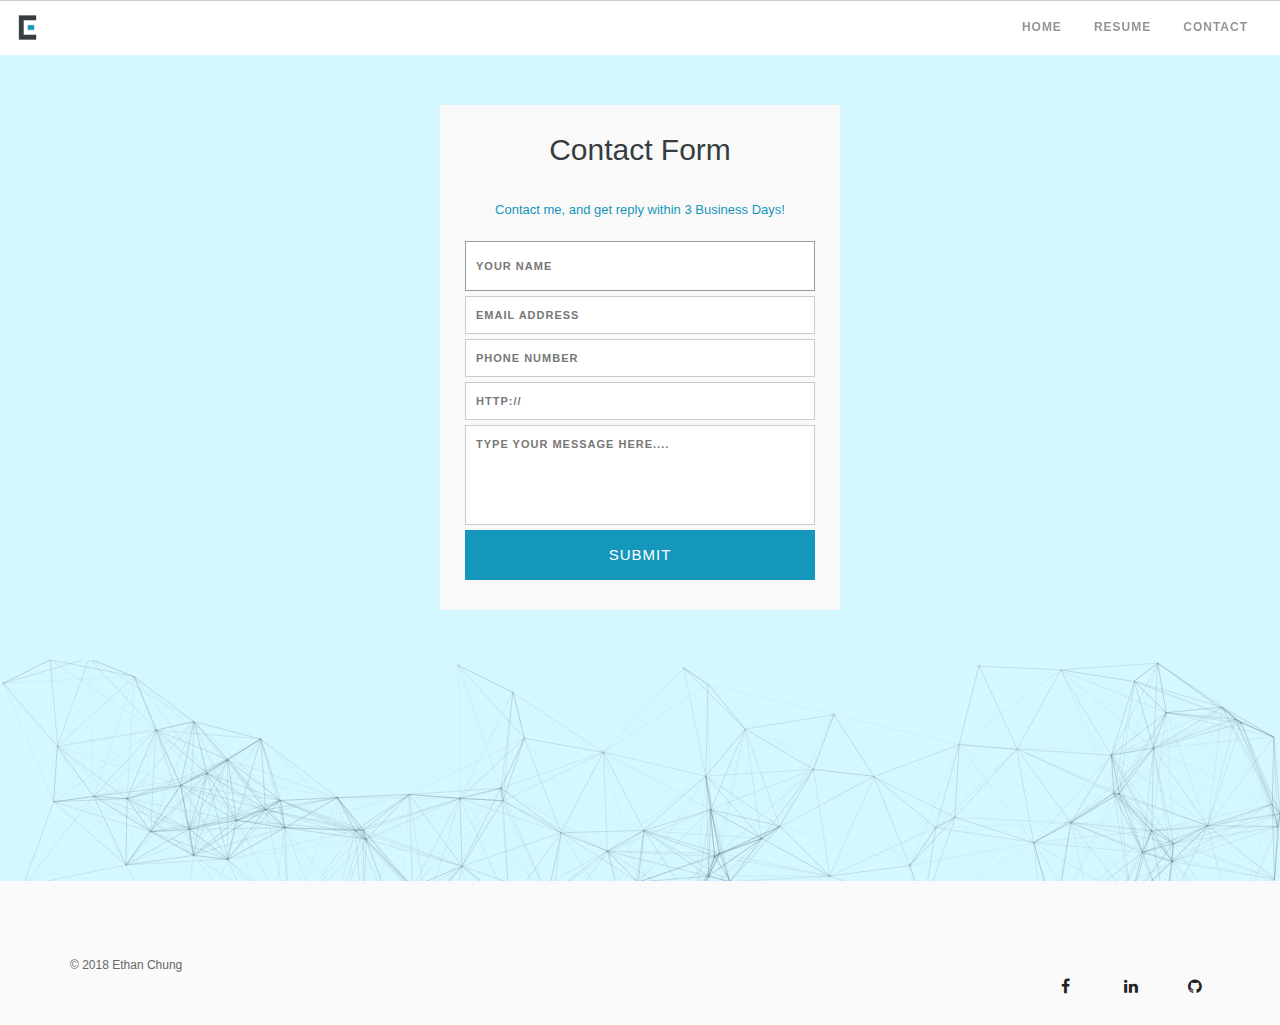
==== contact.html @ bf5b26e2 "Website Upload" ====
<!DOCTYPE html>
<html lang="en">
<head>
  <meta charset="utf-8">
  <title>Ethan Chung - Contact</title>
  <link rel="icon" href="../Waterloo/ec monogram/New folder/ecmono-01.png" type="image/x-icon">
  <meta name="description" content="Ethan Chung">
  <meta name="viewport" content="width=device-width, initial-scale=1.0, minimum-scale=1.0, maximum-scale=1.0, user-scalable=no">
  <link rel="stylesheet" media="screen" href="css/styles.css">
  <link rel="stylesheet" type="text/css" href="css/normalize.css" />
  <link rel="stylesheet" type="text/css" href="css/demo.css" />
  <link rel="stylesheet" type="text/css" href="css/component.css" />
  <link rel="stylesheet" type="text/css" href="css/bootstrap.css" />
  <link rel="stylesheet" type ="text/css" href ="css/theme-nearblack.css"/>
  <link rel="stylesheet" href="https://cdnjs.cloudflare.com/ajax/libs/font-awesome/4.7.0/css/font-awesome.min.css">
</head>
<body>
	<div class="nav-container" style="min-height: 55px;">
			<a id ="top"></a>
			<nav class="">
				<div class ="nav-bar nav-open">				
				<div class="module widget-handle mobile-toggle right visible-sm visible-xs active toggle-widget-handle" style=" margin-top: 10px; border-left: white; border: none; border-left: none;">
                        <svg version="1.1" xmlns="http://www.w3.org/2000/svg" xmlns:xlink="http://www.w3.org/1999/xlink" width="17" height="17" viewBox="0 0 17 17" style="border:none;">
								<g>
								</g>
							<path d="M16 3v2h-15v-2h15zM1 10h15v-2h-15v2zM1 15h15v-2h-15v2z" fill="#000000"></path>
						</svg>
                    </div>
			<a class="navbar-brand" href="index.html"><img src="images/ecmono-01.png" style="max-width: 25px;"></a>
			<div class="module-group right">
				<div class="module left">
					<ul class="menu">
						<li class="active">
							<a href="index.html" class ="bold;" style=" font-size: 12px;">
								Home
							</a>
						</li>

						<li class="bold">
							<a href="resume.html" class="bold" style="font-size: 12px;">
								Resume
							</a>
						</li>
						<li class="bold">
							<a href="contact.html" class="bold" style="font-size: 12px;">
								Contact
							</a>
						</li>
					</ul>
				</div>
			</div>
			</div><!--end nav bar-->
			</nav>
		</div><!--end nav container-->
	
		<div class="main-container" >
		<section class="cover fullscreen image-bg" id="particles-js" style="height:826px;" >
			<div class="container-form" >  
  				<form id="contact" action="mailto:ethan.chung@uwaterloo.ca" method="post">
   					 <h3 style="color: #373d3f">Contact Form</h3>
   					 <h4 style="color: #1596bb">Contact me, and get reply within 3 Business Days!</h4>
   					 <fieldset>
     					 <input placeholder="Your name" type="text" tabindex="1" required autofocus>
   					 </fieldset>
   					 <fieldset>
    				    <input placeholder="Email Address" type="email" tabindex="2" required>
    				 </fieldset>
   					 <fieldset>
      					<input placeholder="Phone Number" type="tel" tabindex="3" required>
    				 </fieldset>
   					 <fieldset>
     				    <input placeholder="http://" type="url" tabindex="4" required>
   					 </fieldset>
   					 <fieldset>
     				    <textarea placeholder="Type your Message Here...." tabindex="5" required></textarea>
   				     </fieldset>
   					 <fieldset>
                        <button name="submit" type="submit" id="contact-submit" data-submit="...Sending">Submit</button>
    				 </fieldset>
  					</form>
			</div>
		</section>
	<footer class="footer bg-light" style="background-color:#fafafa; max-height:60px;">
		<div class="container">
			<div class="row">
				<div class="col-xs-6 col-sm-6 col-md-6 col-lg-6 center">
					<span class="sub">
						© 2018 Ethan Chung
					</span>
				</div>
					<div class="col-xs-6 col-sm-6 col-md-6 col-lg-6 text-right center">
					<ul class="list-inline social-list mb24">
						<li>
							<a target="_blank" href="https://www.facebook.com/ethanykc">
								<i class="fa fa-facebook" style="font-size:16px"></i>
							</a>
						</li>

						<li>
							<a target="_blank" href="https://www.linkedin.com/in/ethanykchung/">
								<i class="fa fa-linkedin" style="font-size:16px"></i>
							</a>
						</li>

						<li>
							<a target="_blank" href="https://github.com/ethanykc">
								<i class="fa fa-github" style="font-size:16px"></i>
							</a>
						</li>
					</ul>
				</div>
			</div>
		</div>
	</footer>			
</div>				
<!-- scripts -->
<script src="scripts/particles.js"></script>
<script src="scripts/app.js"></script>

<script src="scripts/TweenLite.min.js"></script>	
<script src="scripts/EasePack.min.js"></script>
<script src="scripts/rAF.js"></script>		
<!--><script src="demo-1.js"></script><!-->
<script src="scripts/jquery.min.js"></script>
<script src="scripts/bootstrap.min.js"></script>
<script src="scripts/parallax.js"></script>
<script src="scripts/scripts.js"></script>
<script src="scripts/smooth-scroll.js"></script>
<script type="scripts/text/javascript" src="view.js"></script>



</body>
</html>
---- css/styles.css ----
@charset "utf-8";
/* CSS Document */

html,body,div,span,object,iframe,h1,h2,h3,h4,h5,h6,p,blockquote,pre,abbr,address,cite,code,del,dfn,em,img,ins,kbd,q,samp,small,strong,sub,sup,var,b,i,dl,dt,dd,ol,ul,li,fieldset,form,label,legend,table,caption,tbody,tfoot,thead,tr,th,td,article,aside,canvas,details,figcaption,figure,footer,header,hgroup,menu,nav,section,summary,time,mark,audio,video{margin:0;padding:0;border:0;outline:0;font-size:100%;vertical-align:baseline;background:transparent}
body{line-height:1}
article,aside,details,figcaption,figure,footer,header,hgroup,menu,nav,section{display:block}
nav ul{list-style:none}
blockquote,q{quotes:none}
blockquote:before,blockquote:after,q:before,q:after{content:none}
a{margin:0;padding:0;font-size:100%;vertical-align:baseline;background:transparent;text-decoration:none}
mark{background-color:#ff9;color:#000;font-style:italic;font-weight:bold}
del{text-decoration:line-through}
abbr[title],dfn[title]{border-bottom:1px dotted;cursor:help}
table{border-collapse:collapse;border-spacing:0}
hr{display:block;height:1px;border:0;border-top:1px solid #ccc;margin:1em 0;padding:0}
input,select{vertical-align:middle}
li{list-style:none}


html,body{ 
	width:100%;
	height:100%;
	background:#000000;
}

html{
  -webkit-tap-highlight-color: rgba(0, 0, 0, 0);
}

body{
  font:normal 75% Helvetica, Arial, sans-serif;
}



canvas{
  display:block;
  vertical-align:bottom;
}


/* ---- stats.js ---- */

.count-particles{
  background: #000022;
  position: absolute;
  top: 48px;
  left: 0;
  width: 80px;
  color: #13E8E9;
  font-size: .8em;
  text-align: left;
  text-indent: 4px;
  line-height: 14px;
  padding-bottom: 2px;
  font-family: Helvetica, Arial, sans-serif;
  font-weight: bold;
}

.js-count-particles{
  font-size: 1.1em;
}

#stats,
.count-particles{
  -webkit-user-select: none;
  margin-top: 5px;
  margin-left: 5px;
}

#stats{
  border-radius: 3px 3px 0 0;
  overflow: hidden;
}

.count-particles{
  border-radius: 0 0 3px 3px;
}


/* ---- particles.js container ---- */

#particles-js{
  width: 100%;
  height: 100%;
  background-color: #D5F7FF;
  background-image: url('');
  background-size: cover;
  background-position: 50% 50%;
  background-repeat: no-repeat;
}

.fa {
  padding: 20px;
  font-size: 30px;
  width: 20px;
  text-align: center;
  text-decoration: none;
  margin: 5px 2px;
}

.fa:hover {
    opacity: 0.7;
}


* {
	margin:0;
	padding:0;
	box-sizing:border-box;
	-webkit-box-sizing:border-box;
	-moz-box-sizing:border-box;
	-webkit-font-smoothing:antialiased;
	-moz-font-smoothing:antialiased;
	-o-font-smoothing:antialiased;
	font-smoothing:antialiased;
	text-rendering:optimizeLegibility;
}


.container-form {
	max-width:400px;
	width:100%;
	margin:0 auto;
	position:relative;
}

#contact input[type="text"], #contact input[type="email"], #contact input[type="tel"], #contact input[type="url"], #contact textarea, #contact button[type="submit"] { font:400 12px/16px "Open Sans", Helvetica, Arial, sans-serif; }

#contact {
	background:#F9F9F9;
	padding:25px;
	margin:50px 0;
}

#contact h3 {
	display: block;
	font-size: 30px;
	font-weight: 400;
}

#contact h4 {
	margin:5px 0 15px;
	display:block;
	font-size:13px;
}

fieldset {
	border: medium none !important;
	margin: 0 0 10px;
	min-width: 100%;
	padding: 0;
	width: 100%;
}

#contact input[type="text"], #contact input[type="email"], #contact input[type="tel"], #contact input[type="url"], #contact textarea {
	width:100%;
	border:1px solid #CCC;
	background:#FFF;
	margin:0 0 5px;
	padding:10px;
}

#contact input[type="text"]:hover, #contact input[type="email"]:hover, #contact input[type="tel"]:hover, #contact input[type="url"]:hover, #contact textarea:hover {
	-webkit-transition:border-color 0.3s ease-in-out;
	-moz-transition:border-color 0.3s ease-in-out;
	transition:border-color 0.3s ease-in-out;
	border:1px solid #AAA;
}

#contact textarea {
	height:100px;
	max-width:100%;
  resize:none;
}

#contact button[type="submit"] {
	cursor:pointer;
	width:100%;
	border:none;
	background:#1596bb;
	color:#FFF;
	margin:0 0 5px;
	padding:10px;
	font-size:15px;
}

#contact button[type="submit"]:hover {
	background:#09C;
	-webkit-transition:background 0.3s ease-in-out;
	-moz-transition:background 0.3s ease-in-out;
	transition:background-color 0.3s ease-in-out;
}

#contact button[type="submit"]:active { box-shadow:inset 0 1px 3px rgba(0, 0, 0, 0.5); }

#contact input:focus, #contact textarea:focus {
	outline:0;
	border:1px solid #999;
}
::-webkit-input-placeholder {
 color:#888;
}
:-moz-placeholder {
 color:#888;
}
::-moz-placeholder {
 color:#888;
}
:-ms-input-placeholder {
 color:#888;
}
---- css/demo.css ----
@font-face {
	font-weight: normal;
	font-style: normal;
	font-family: 'codropsicons';
	src:url('../fonts/codropsicons/codropsicons.eot');
	src:url('../fonts/codropsicons/codropsicons.eot?#iefix') format('embedded-opentype'),
		url('../fonts/codropsicons/codropsicons.woff') format('woff'),
		url('../fonts/codropsicons/codropsicons.ttf') format('truetype'),
		url('../fonts/codropsicons/codropsicons.svg#codropsicons') format('svg');
}

*, *:after, *:before { -webkit-box-sizing: border-box; box-sizing: border-box; }
.clearfix:before, .clearfix:after { content: ''; display: table; }
.clearfix:after { clear: both; }

body {
	background: #fff;
	color: #383a3c;
	font-weight: 400;
	font-size: 1em;
	line-height: 1.25;
	font-family: 'Raleway', Calibri, Arial, sans-serif;
}

a, button {
	outline: none;
}

a {
	color: #566473;
	text-decoration: none;
}

a:hover, a:focus {
	color: #34495e;
}

section {
	padding: 1em;
	text-align: center;
}

p.ref {
	text-align: center;
	padding: 2em 1em;
}

/* Header */
.codrops-header {
	margin: 0 auto;
	padding: 2em;
	text-align: center;
	max-width: 900px;
}

.codrops-header h1 {
	margin: 0;
	font-size: 4.5em;
	line-height: 1;
	font-weight: 200;
}

.codrops-header h1 span {
	display: block;
	padding: 1em 0 1.5em;
	font-size: 36%;
	color: #95a5a6;
	line-height: 1.4;
}

/* To Navigation Style */
.codrops-top {
	width: 100%;
	text-transform: uppercase;
	font-weight: 700;
	font-size: 0.69em;
	text-align: center;
	padding: 3em 0;
}

.codrops-top a {
	display: inline-block;
	padding: 1.5em;
	text-decoration: none;
	letter-spacing: 1px;
}

.codrops-icon:before {
	margin: 0 4px;
	text-transform: none;
	font-weight: normal;
	font-style: normal;
	font-variant: normal;
	font-family: 'codropsicons';
	line-height: 1;
	speak: none;
	-webkit-font-smoothing: antialiased;
}

.codrops-icon-drop:before {
	content: "\e001";
}

.codrops-icon-prev:before {
	content: "\e004";
}

/* Demo Buttons Style */
.codrops-demos {
	padding-top: 1em;
	font-size: 0.8em;
}

.codrops-demos a {
	display: inline-block;
	margin: 0.35em 0.1em;
	padding: 0.5em 1.2em;
	outline: none;
	text-decoration: none;
	text-transform: uppercase;
	letter-spacing: 1px;
	font-weight: 700;
	border-radius: 2px;
	font-size: 110%;
	border: 2px solid transparent;
}

.codrops-demos a:hover,
.codrops-demos a.current-demo {
	border-color: #383a3c;
}

.codrops-demos h3 {
	margin: 0;
	padding: 1em 0 0.5em 0;
	font-size: 0.9em;
	float: left;
	min-width: 90px;
	clear: left;
}

.codrops-demos div:not(:first-child) h3 {
	padding-top: 2em;
}

.codrops-demos a:hover,
.codrops-demos a.current-demo {
	color: inherit;
	border-color: initial;
}

/* Related demos */
.related {
	padding: 10em 0;
}

.related p {
	font-size: 1.5em;
}

.related > a {
	display: inline-block;
	text-align: center;
	margin: 20px 10px;
	padding: 25px;
	vertical-align: middle;
}

.related a img {
	max-width: 100%;
	opacity: 0.8;
	border-radius: 10px;
}

.related a:hover img,
.related a:active img {
	opacity: 1;
}

.related a h3 {
	margin: 0;
	min-height: 63px;
	padding: 0.5em 0 0.3em;
	max-width: 300px;
	text-align: center;
	font-weight: 400;
	font-size: 1em;
}

@media screen and (max-width: 40em) {

	.codrops-header h1 {
		font-size: 2.5em;
	}
}
---- css/component.css ----
/* Header */
.large-header {
	position: relative;
	width: 100%;
	background: #333;
	overflow: hidden;
	background-size: cover;
	background-position: center center;
	z-index: 1;
}



.main-title {
	position: absolute;
	margin: 0;
	padding: 0;
	color: #f9f1e9;
	text-align: center;
	top: 50%;
	left: 50%;
	-webkit-transform: translate3d(-50%,-50%,0);
	transform: translate3d(-50%,-50%,0);
}

.demo-1 .main-title {
	text-transform: uppercase;
	font-size: 4.2em;
	letter-spacing: 0.1em;
}

.main-title .thin {
	font-weight: 200;
}

@media only screen and (max-width : 768px) {
	.demo-1 .main-title {
		font-size: 3em;
	}
}
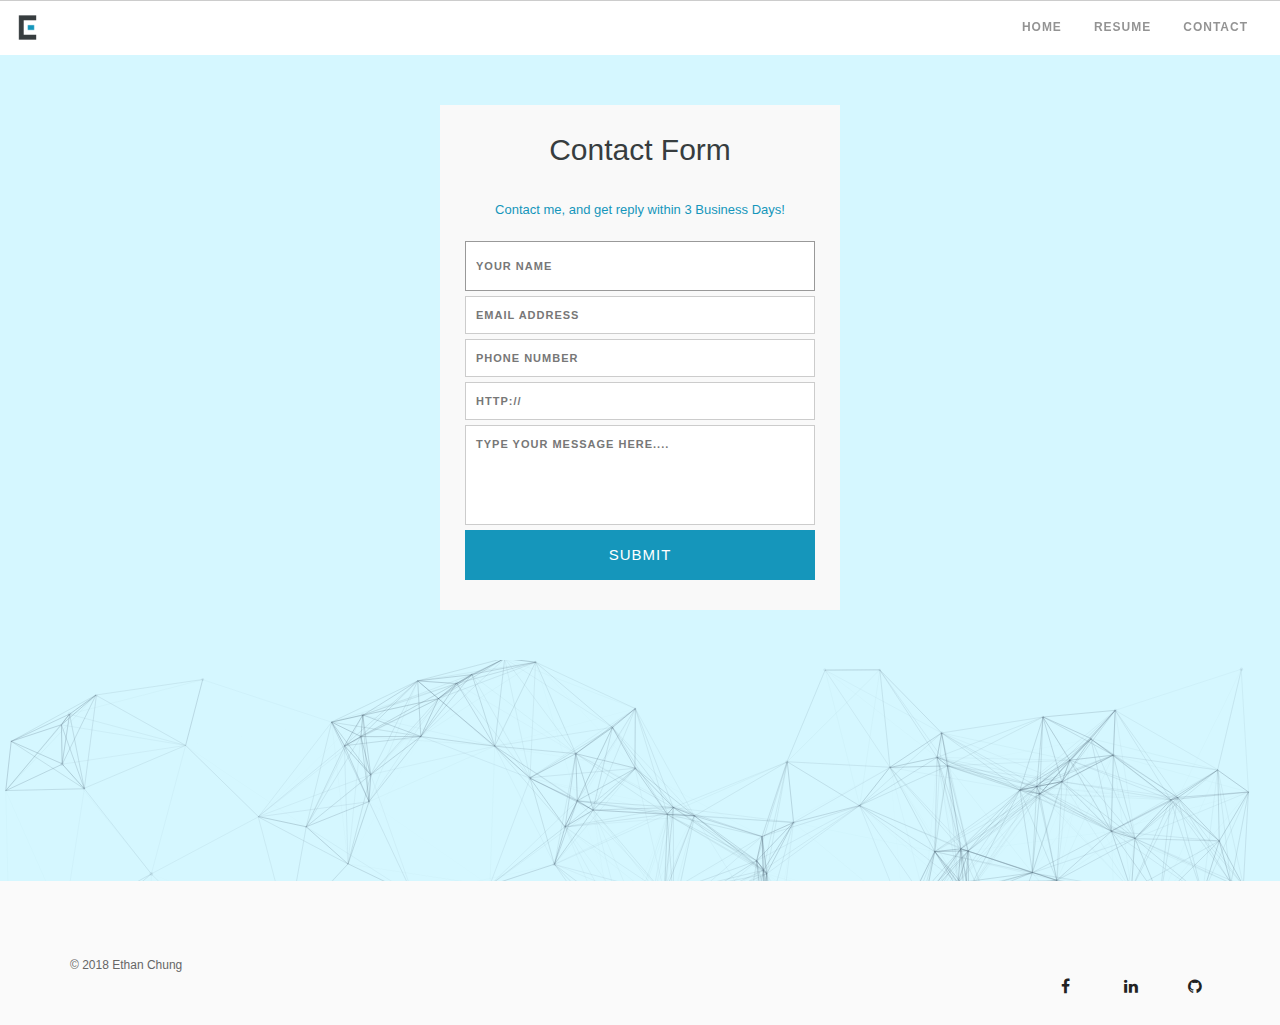
==== commit 63be26fa: "Image fix" ====
--- a/contact.html
+++ b/contact.html
@@ -3,7 +3,7 @@
 <head>
   <meta charset="utf-8">
   <title>Ethan Chung - Contact</title>
-  <link rel="icon" href="../Waterloo/ec monogram/New folder/ecmono-01.png" type="image/x-icon">
+  <link rel="icon" href="images/ecmono-01.png" type="image/x-icon">
   <meta name="description" content="Ethan Chung">
   <meta name="viewport" content="width=device-width, initial-scale=1.0, minimum-scale=1.0, maximum-scale=1.0, user-scalable=no">
   <link rel="stylesheet" media="screen" href="css/styles.css">
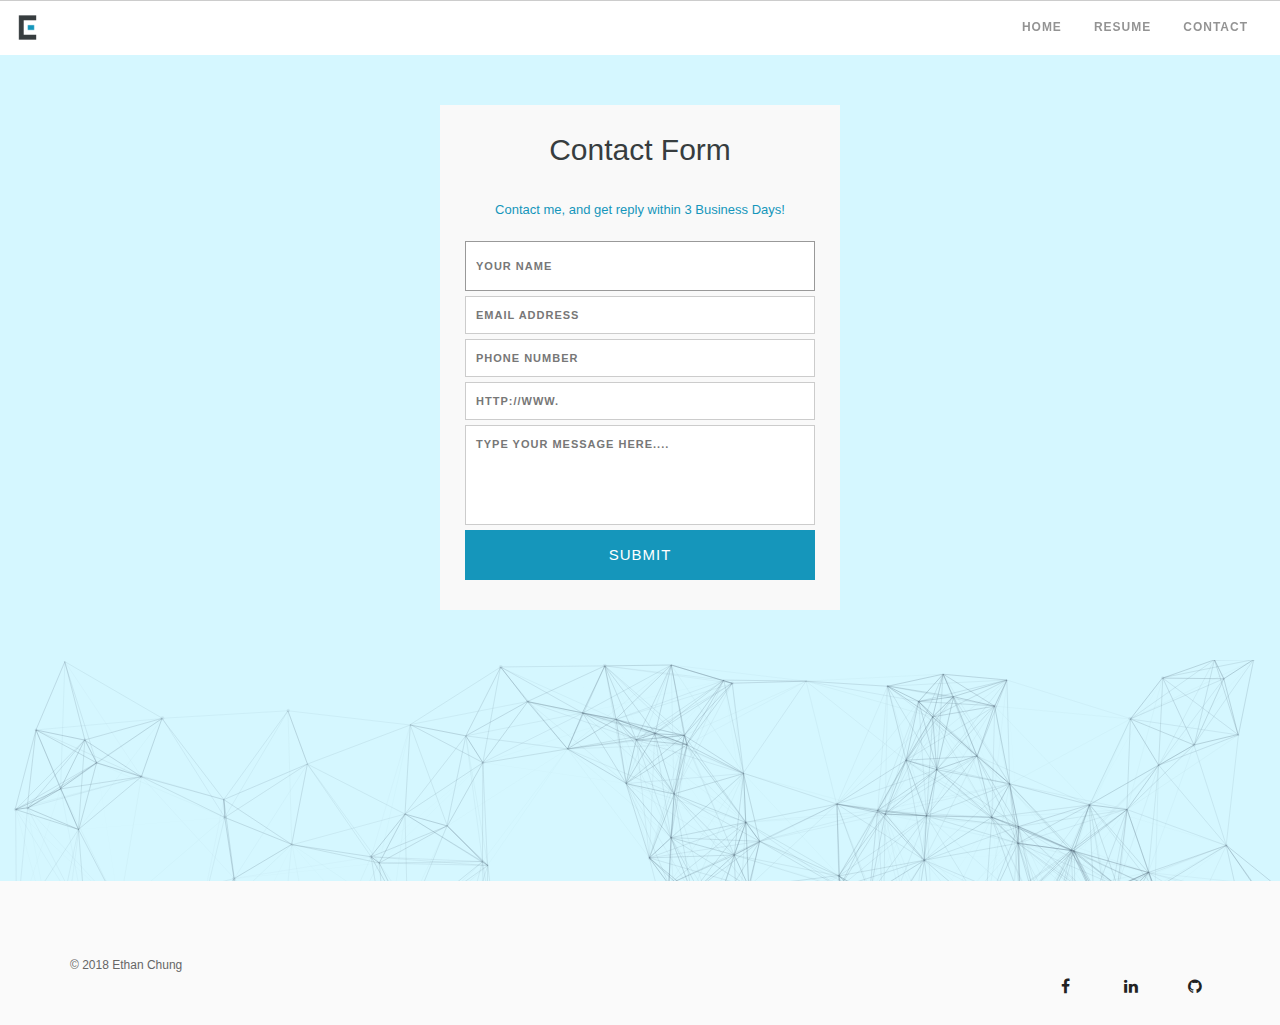
==== commit 6201a877: "contact changes" ====
--- a/contact.html
+++ b/contact.html
@@ -54,30 +54,30 @@
 		</div><!--end nav container-->
 	
 		<div class="main-container" >
-		<section class="cover fullscreen image-bg" id="particles-js" style="height:826px;" >
-			<div class="container-form" >  
-  				<form id="contact" action="mailto:ethan.chung@uwaterloo.ca" method="post">
+		<section class="fullscreen cover image-bg" id="particles-js" style="height:826px;" >
+			<div class="container-form" style="background-color: transparent;" >  
+  				<form id="contact" action="mailto.php" method="post" name="contact_form">
    					 <h3 style="color: #373d3f">Contact Form</h3>
-   					 <h4 style="color: #1596bb">Contact me, and get reply within 3 Business Days!</h4>
-   					 <fieldset>
-     					 <input placeholder="Your name" type="text" tabindex="1" required autofocus>
+   					 	<h4 style="color: #1596bb">Contact me, and get reply within 3 Business Days!</h4>
+   					 	<fieldset>
+     					 <input placeholder="Your name" type="text" tabindex="1" required autofocus name="name">
+   					    </fieldset>
+   						<fieldset>
+    				    <input placeholder="Email Address" type="email" tabindex="2" required name="email">
+    				 </fieldset>
+   						<fieldset>
+      					<input placeholder="Phone Number" type="tel" tabindex="3">
+    				 </fieldset>
+   						<fieldset>
+     				    <input placeholder="http://www." type="url" tabindex="4" name="message">
    					 </fieldset>
-   					 <fieldset>
-    				    <input placeholder="Email Address" type="email" tabindex="2" required>
-    				 </fieldset>
-   					 <fieldset>
-      					<input placeholder="Phone Number" type="tel" tabindex="3" required>
-    				 </fieldset>
-   					 <fieldset>
-     				    <input placeholder="http://" type="url" tabindex="4" required>
-   					 </fieldset>
-   					 <fieldset>
+   						<fieldset>
      				    <textarea placeholder="Type your Message Here...." tabindex="5" required></textarea>
    				     </fieldset>
-   					 <fieldset>
-                        <button name="submit" type="submit" id="contact-submit" data-submit="...Sending">Submit</button>
+   						<fieldset>
+                        <button name="submit" type="submit" value="Submit" id="contact-submit" data-submit="Sending...">Submit</button>
     				 </fieldset>
-  					</form>
+  				</form>
 			</div>
 		</section>
 	<footer class="footer bg-light" style="background-color:#fafafa; max-height:60px;">
@@ -127,6 +127,7 @@
 <script src="scripts/scripts.js"></script>
 <script src="scripts/smooth-scroll.js"></script>
 <script type="scripts/text/javascript" src="view.js"></script>
+<script src="scripts/mailto.js"></script>
 
 
 
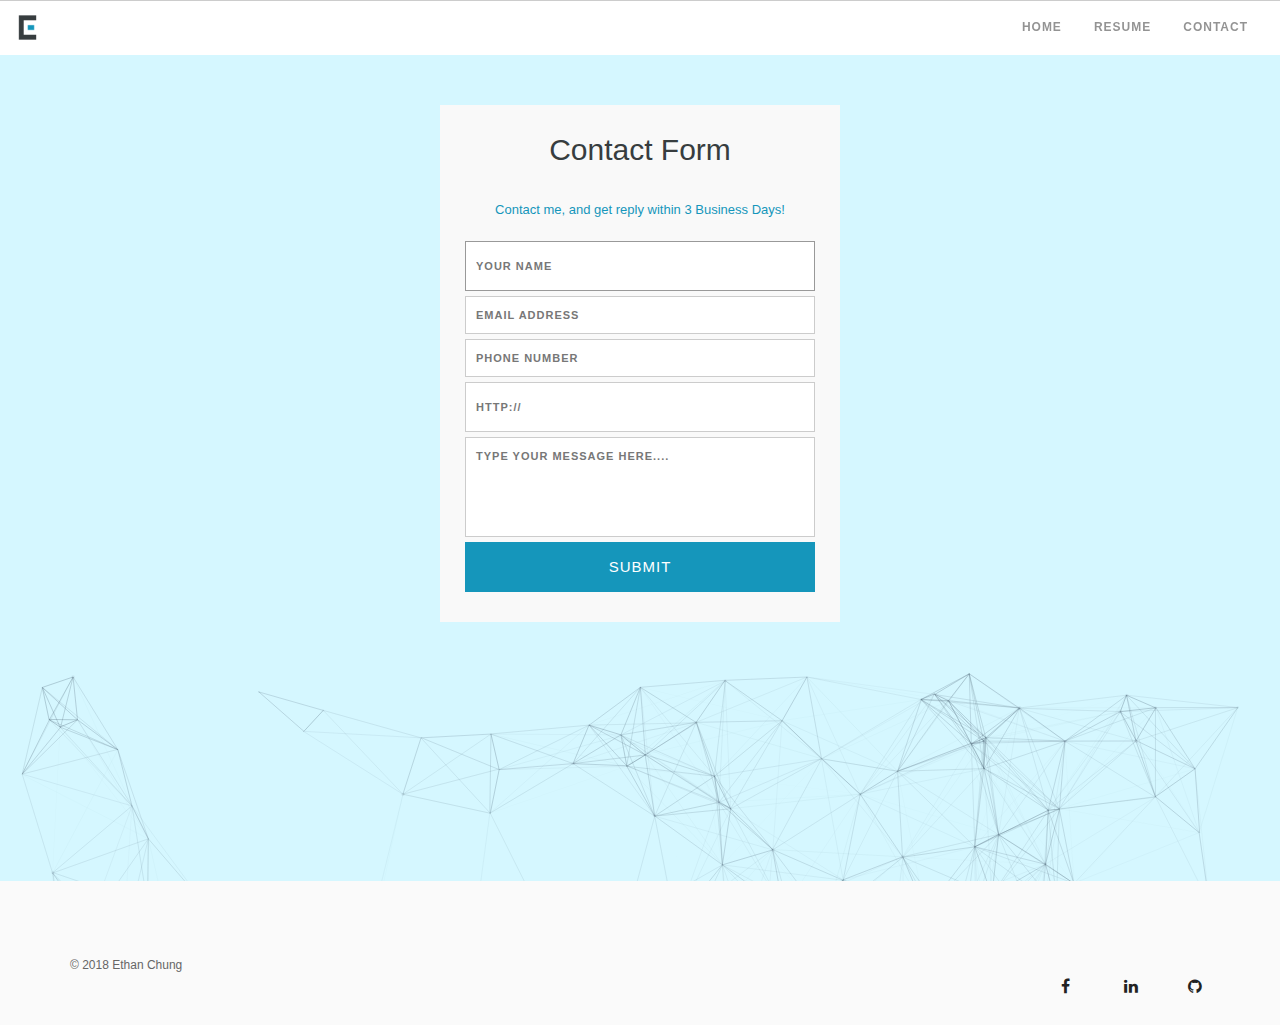
==== commit 7809642e: "php changes" ====
--- a/contact.html
+++ b/contact.html
@@ -1,135 +1,100 @@
 <!DOCTYPE html>
 <html lang="en">
 <head>
-  <meta charset="utf-8">
-  <title>Ethan Chung - Contact</title>
-  <link rel="icon" href="images/ecmono-01.png" type="image/x-icon">
-  <meta name="description" content="Ethan Chung">
-  <meta name="viewport" content="width=device-width, initial-scale=1.0, minimum-scale=1.0, maximum-scale=1.0, user-scalable=no">
-  <link rel="stylesheet" media="screen" href="css/styles.css">
-  <link rel="stylesheet" type="text/css" href="css/normalize.css" />
-  <link rel="stylesheet" type="text/css" href="css/demo.css" />
-  <link rel="stylesheet" type="text/css" href="css/component.css" />
-  <link rel="stylesheet" type="text/css" href="css/bootstrap.css" />
-  <link rel="stylesheet" type ="text/css" href ="css/theme-nearblack.css"/>
-  <link rel="stylesheet" href="https://cdnjs.cloudflare.com/ajax/libs/font-awesome/4.7.0/css/font-awesome.min.css">
+<meta charset="utf-8">
+<title>Ethan Chung - Contact</title>
+<link rel="icon" href="images/ecmono-01.png" type="image/x-icon">
+<meta name="description" content="Ethan Chung">
+<meta name="viewport" content="width=device-width, initial-scale=1.0, minimum-scale=1.0, maximum-scale=1.0, user-scalable=no">
+<link rel="stylesheet" media="screen" href="css/styles.css">
+<link rel="stylesheet" type="text/css" href="css/normalize.css" />
+<link rel="stylesheet" type="text/css" href="css/demo.css" />
+<link rel="stylesheet" type="text/css" href="css/component.css" />
+<link rel="stylesheet" type="text/css" href="css/bootstrap.css" />
+<link rel="stylesheet" type ="text/css" href ="css/theme-nearblack.css"/>
+<link rel="stylesheet" href="https://cdnjs.cloudflare.com/ajax/libs/font-awesome/4.7.0/css/font-awesome.min.css">
 </head>
 <body>
-	<div class="nav-container" style="min-height: 55px;">
-			<a id ="top"></a>
-			<nav class="">
-				<div class ="nav-bar nav-open">				
-				<div class="module widget-handle mobile-toggle right visible-sm visible-xs active toggle-widget-handle" style=" margin-top: 10px; border-left: white; border: none; border-left: none;">
-                        <svg version="1.1" xmlns="http://www.w3.org/2000/svg" xmlns:xlink="http://www.w3.org/1999/xlink" width="17" height="17" viewBox="0 0 17 17" style="border:none;">
-								<g>
-								</g>
-							<path d="M16 3v2h-15v-2h15zM1 10h15v-2h-15v2zM1 15h15v-2h-15v2z" fill="#000000"></path>
-						</svg>
-                    </div>
-			<a class="navbar-brand" href="index.html"><img src="images/ecmono-01.png" style="max-width: 25px;"></a>
-			<div class="module-group right">
-				<div class="module left">
-					<ul class="menu">
-						<li class="active">
-							<a href="index.html" class ="bold;" style=" font-size: 12px;">
-								Home
-							</a>
-						</li>
+<div class="nav-container" style="min-height: 55px;"> <a id ="top"></a>
+  <nav class="">
+    <div class ="nav-bar nav-open">
+      <div class="module widget-handle mobile-toggle right visible-sm visible-xs active toggle-widget-handle" style=" margin-top: 10px; border-left: white; border: none; border-left: none;">
+        <svg version="1.1" xmlns="http://www.w3.org/2000/svg" xmlns:xlink="http://www.w3.org/1999/xlink" width="17" height="17" viewBox="0 0 17 17" style="border:none;">
+          <g> </g>
+          <path d="M16 3v2h-15v-2h15zM1 10h15v-2h-15v2zM1 15h15v-2h-15v2z" fill="#000000"></path>
+        </svg>
+      </div>
+      <a class="navbar-brand" href="index.html"><img src="images/ecmono-01.png" style="max-width: 25px;"></a>
+      <div class="module-group right">
+        <div class="module left">
+          <ul class="menu">
+            <li class="active"> <a href="index.html" class ="bold;" style=" font-size: 12px;"> Home </a> </li>
+            <li class="bold"> <a href="resume.html" class="bold" style="font-size: 12px;"> Resume </a> </li>
+            <li class="bold"> <a href="contact.html" class="bold" style="font-size: 12px;"> Contact </a> </li>
+          </ul>
+        </div>
+      </div>
+    </div>
+    <!--end nav bar--> 
+  </nav>
+</div>
+<!--end nav container-->
 
-						<li class="bold">
-							<a href="resume.html" class="bold" style="font-size: 12px;">
-								Resume
-							</a>
-						</li>
-						<li class="bold">
-							<a href="contact.html" class="bold" style="font-size: 12px;">
-								Contact
-							</a>
-						</li>
-					</ul>
-				</div>
-			</div>
-			</div><!--end nav bar-->
-			</nav>
-		</div><!--end nav container-->
-	
-		<div class="main-container" >
-		<section class="fullscreen cover image-bg" id="particles-js" style="height:826px;" >
-			<div class="container-form" style="background-color: transparent;" >  
-  				<form id="contact" action="mailto.php" method="post" name="contact_form">
-   					 <h3 style="color: #373d3f">Contact Form</h3>
-   					 	<h4 style="color: #1596bb">Contact me, and get reply within 3 Business Days!</h4>
-   					 	<fieldset>
-     					 <input placeholder="Your name" type="text" tabindex="1" required autofocus name="name">
-   					    </fieldset>
-   						<fieldset>
-    				    <input placeholder="Email Address" type="email" tabindex="2" required name="email">
-    				 </fieldset>
-   						<fieldset>
-      					<input placeholder="Phone Number" type="tel" tabindex="3">
-    				 </fieldset>
-   						<fieldset>
-     				    <input placeholder="http://www." type="url" tabindex="4" name="message">
-   					 </fieldset>
-   						<fieldset>
-     				    <textarea placeholder="Type your Message Here...." tabindex="5" required></textarea>
-   				     </fieldset>
-   						<fieldset>
-                        <button name="submit" type="submit" value="Submit" id="contact-submit" data-submit="Sending...">Submit</button>
-    				 </fieldset>
-  				</form>
-			</div>
-		</section>
-	<footer class="footer bg-light" style="background-color:#fafafa; max-height:60px;">
-		<div class="container">
-			<div class="row">
-				<div class="col-xs-6 col-sm-6 col-md-6 col-lg-6 center">
-					<span class="sub">
-						© 2018 Ethan Chung
-					</span>
-				</div>
-					<div class="col-xs-6 col-sm-6 col-md-6 col-lg-6 text-right center">
-					<ul class="list-inline social-list mb24">
-						<li>
-							<a target="_blank" href="https://www.facebook.com/ethanykc">
-								<i class="fa fa-facebook" style="font-size:16px"></i>
-							</a>
-						</li>
-
-						<li>
-							<a target="_blank" href="https://www.linkedin.com/in/ethanykchung/">
-								<i class="fa fa-linkedin" style="font-size:16px"></i>
-							</a>
-						</li>
-
-						<li>
-							<a target="_blank" href="https://github.com/ethanykc">
-								<i class="fa fa-github" style="font-size:16px"></i>
-							</a>
-						</li>
-					</ul>
-				</div>
-			</div>
-		</div>
-	</footer>			
-</div>				
-<!-- scripts -->
-<script src="scripts/particles.js"></script>
-<script src="scripts/app.js"></script>
-
-<script src="scripts/TweenLite.min.js"></script>	
-<script src="scripts/EasePack.min.js"></script>
-<script src="scripts/rAF.js"></script>		
-<!--><script src="demo-1.js"></script><!-->
-<script src="scripts/jquery.min.js"></script>
-<script src="scripts/bootstrap.min.js"></script>
-<script src="scripts/parallax.js"></script>
-<script src="scripts/scripts.js"></script>
-<script src="scripts/smooth-scroll.js"></script>
-<script type="scripts/text/javascript" src="view.js"></script>
+<div class="main-container" >
+  <section class="fullscreen cover image-bg" id="particles-js" style="height:826px;" >
+    <div class="container-form" style="background-color: transparent;" >
+      <form id="contact" action="mailto.php" method="post" name="contact_form">
+        <h3 style="color: #373d3f">Contact Form</h3>
+        <h4 style="color: #1596bb">Contact me, and get reply within 3 Business Days!</h4>
+        <fieldset>
+          <input placeholder="Your name" type="text" tabindex="1" required autofocus name="name">
+        </fieldset>
+        <fieldset>
+          <input placeholder="Email Address" type="email" tabindex="2" required name="email">
+        </fieldset>
+        <fieldset>
+          <input placeholder="Phone Number" type="tel" tabindex="3" name="phone">
+        </fieldset>
+        <fieldset>
+          <input placeholder="http://" type="text" tabindex="4" name="site">
+        </fieldset>
+        <fieldset>
+          <textarea placeholder="Type your Message Here...." tabindex="5" required name="message"></textarea>
+        </fieldset>
+        <fieldset>
+          <button type="submit" value="Submit" id="contact-submit" data-submit="Sending...">Submit</button>
+        </fieldset>
+      </form>
+    </div>
+  </section>
+  <footer class="footer bg-light" style="background-color:#fafafa; max-height:60px;">
+    <div class="container">
+      <div class="row">
+        <div class="col-xs-6 col-sm-6 col-md-6 col-lg-6 center"> <span class="sub"> © 2018 Ethan Chung </span> </div>
+        <div class="col-xs-6 col-sm-6 col-md-6 col-lg-6 text-right center">
+          <ul class="list-inline social-list mb24">
+            <li> <a target="_blank" href="https://www.facebook.com/ethanykc"> <i class="fa fa-facebook" style="font-size:16px"></i> </a> </li>
+            <li> <a target="_blank" href="https://www.linkedin.com/in/ethanykchung/"> <i class="fa fa-linkedin" style="font-size:16px"></i> </a> </li>
+            <li> <a target="_blank" href="https://github.com/ethanykc"> <i class="fa fa-github" style="font-size:16px"></i> </a> </li>
+          </ul>
+        </div>
+      </div>
+    </div>
+  </footer>
+</div>
+<!-- scripts --> 
+<script src="scripts/particles.js"></script> 
+<script src="scripts/app.js"></script> 
+<script src="scripts/TweenLite.min.js"></script> 
+<script src="scripts/EasePack.min.js"></script> 
+<script src="scripts/rAF.js"></script> 
+<!--><script src="demo-1.js"></script><!--> 
+<script src="scripts/jquery.min.js"></script> 
+<script src="scripts/bootstrap.min.js"></script> 
+<script src="scripts/parallax.js"></script> 
+<script src="scripts/scripts.js"></script> 
+<script src="scripts/smooth-scroll.js"></script> 
+<script type="scripts/text/javascript" src="view.js"></script> 
 <script src="scripts/mailto.js"></script>
-
-
-
 </body>
 </html>--- a/css/styles.css
+++ b/css/styles.css
@@ -120,10 +120,11 @@
 
 .container-form {
 	max-width:400px;
-	width:100%;
 	margin:0 auto;
 	position:relative;
-}
+	z-index: 9999;
+}
+
 
 #contact input[type="text"], #contact input[type="email"], #contact input[type="tel"], #contact input[type="url"], #contact textarea, #contact button[type="submit"] { font:400 12px/16px "Open Sans", Helvetica, Arial, sans-serif; }
 
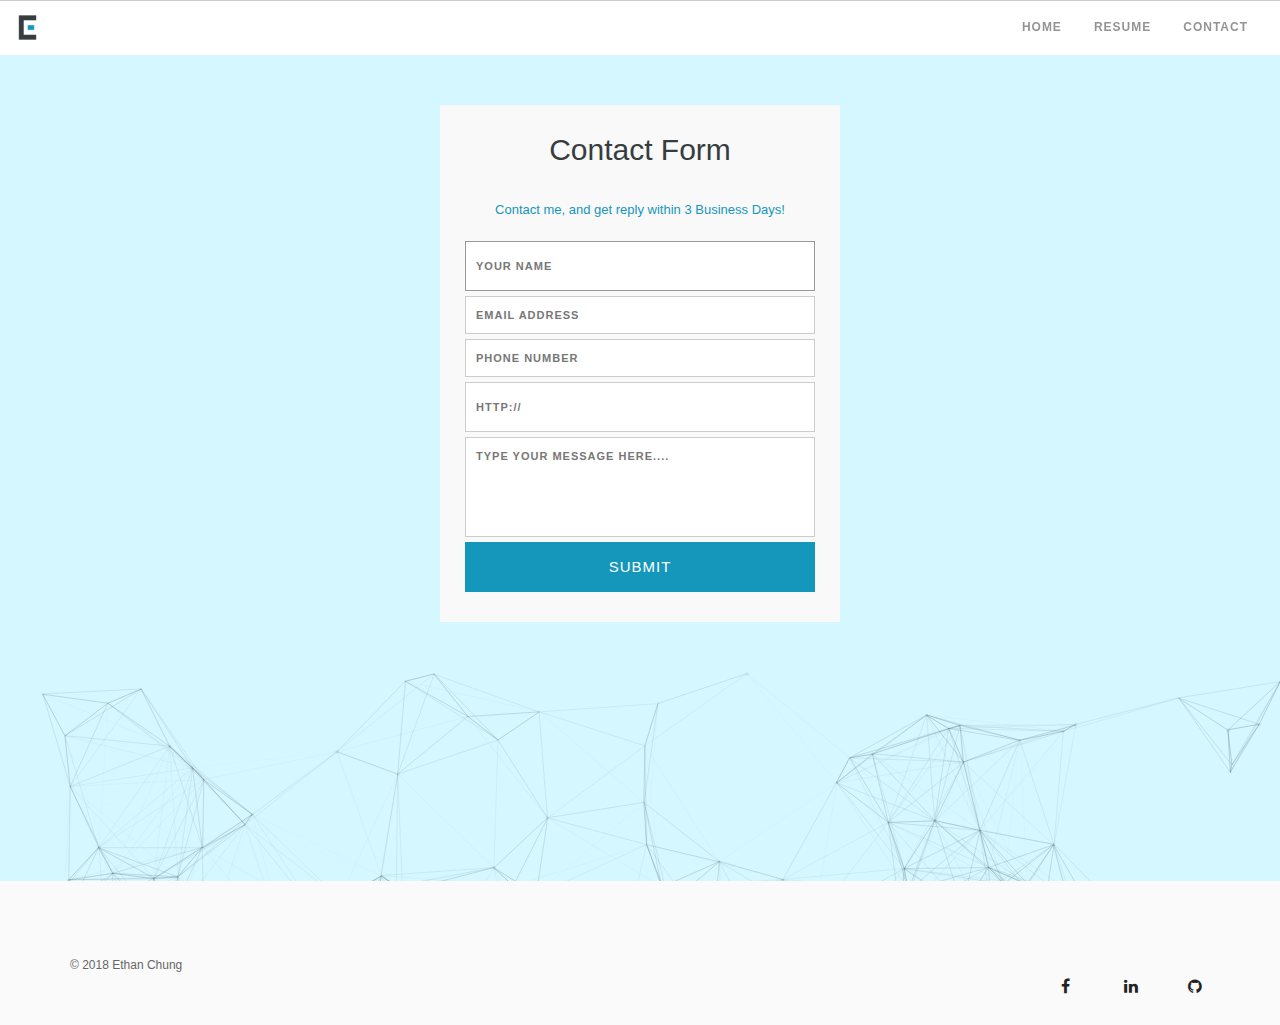
==== commit 24262e2b: "php isset" ====
--- a/contact.html
+++ b/contact.html
@@ -43,7 +43,7 @@
 <div class="main-container" >
   <section class="fullscreen cover image-bg" id="particles-js" style="height:826px;" >
     <div class="container-form" style="background-color: transparent;" >
-      <form id="contact" action="mailto.php" method="post" name="contact_form">
+      <form id="contact" action="mailto.php" method="get" name="contact_form" data-abide>
         <h3 style="color: #373d3f">Contact Form</h3>
         <h4 style="color: #1596bb">Contact me, and get reply within 3 Business Days!</h4>
         <fieldset>
@@ -62,7 +62,7 @@
           <textarea placeholder="Type your Message Here...." tabindex="5" required name="message"></textarea>
         </fieldset>
         <fieldset>
-          <button type="submit" value="Submit" id="contact-submit" data-submit="Sending...">Submit</button>
+          <button name="submit" type="submit" value="Submit" id="contact-submit" data-submit="Sending...">Submit</button>
         </fieldset>
       </form>
     </div>
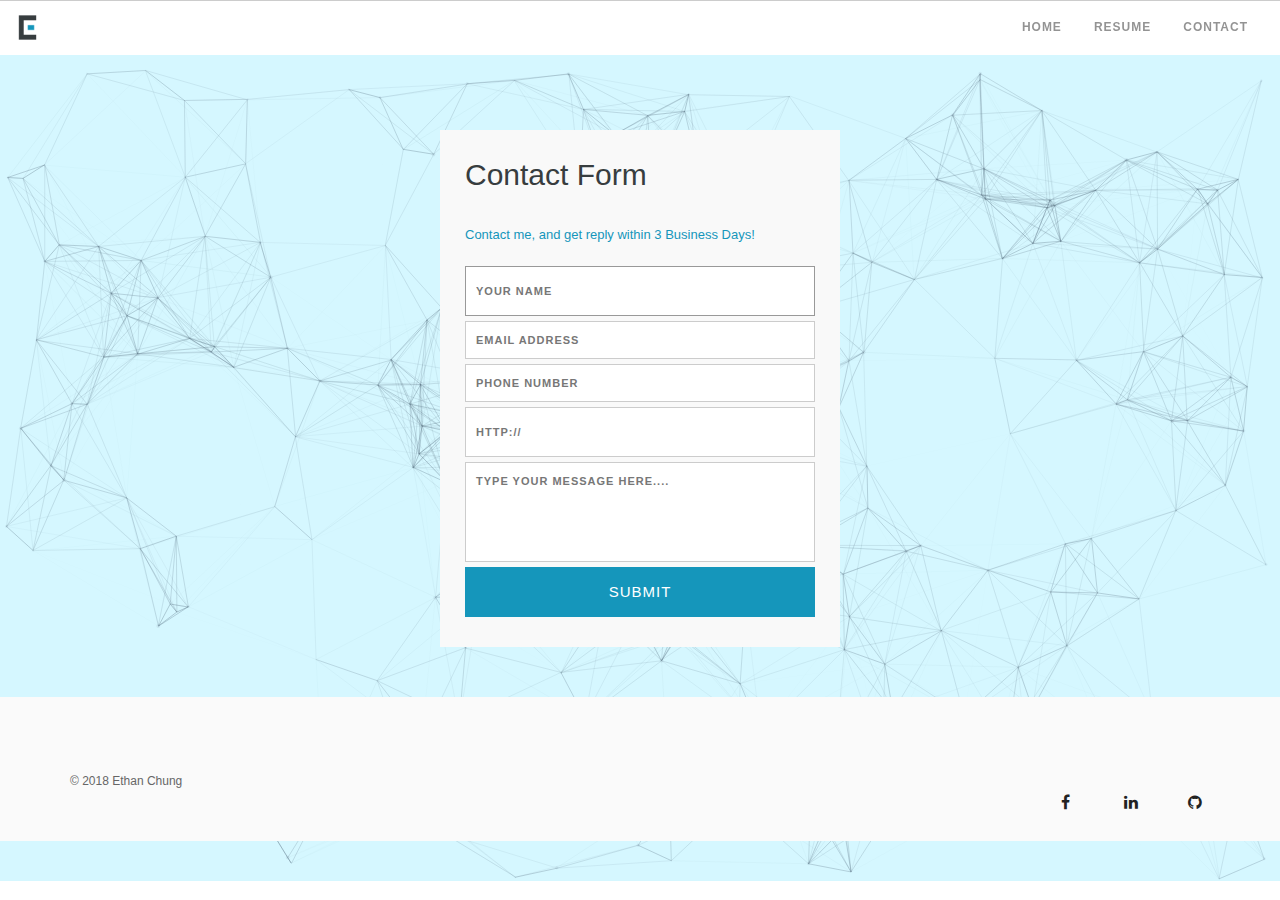
==== commit cb4ab89d: "contact css fix" ====
--- a/contact.html
+++ b/contact.html
@@ -41,9 +41,9 @@
 <!--end nav container-->
 
 <div class="main-container" >
-  <section class="fullscreen cover image-bg" id="particles-js" style="height:826px;" >
+  <section class="fullscreen cover image-bg" id="particles-js" style="height:826px;" ></section>
     <div class="container-form" style="background-color: transparent;" >
-      <form id="contact" action="mailto.php" method="get" name="contact_form" data-abide>
+      <form id="contact" action="mailto.php" method="post" name="contact_form" data-abide>
         <h3 style="color: #373d3f">Contact Form</h3>
         <h4 style="color: #1596bb">Contact me, and get reply within 3 Business Days!</h4>
         <fieldset>
@@ -66,7 +66,7 @@
         </fieldset>
       </form>
     </div>
-  </section>
+  
   <footer class="footer bg-light" style="background-color:#fafafa; max-height:60px;">
     <div class="container">
       <div class="row">
--- a/css/styles.css
+++ b/css/styles.css
@@ -81,6 +81,9 @@
 /* ---- particles.js container ---- */
 
 #particles-js{
+  position: fixed;
+  top: 55px;
+  left: 0px;
   width: 100%;
   height: 100%;
   background-color: #D5F7FF;
@@ -119,6 +122,7 @@
 
 
 .container-form {
+	padding-top: 25px;
 	max-width:400px;
 	margin:0 auto;
 	position:relative;
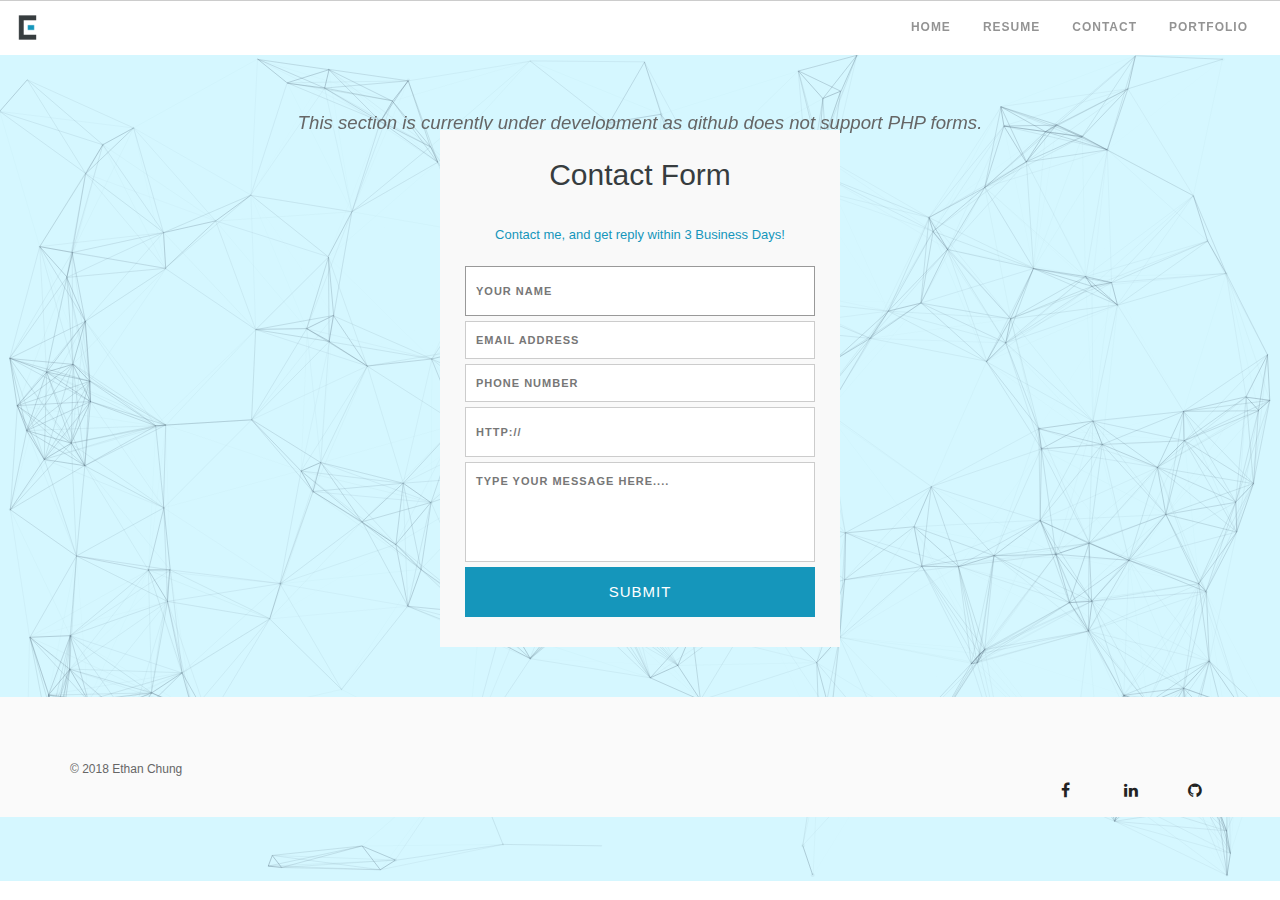
==== commit 4749bd38: "cv chnge, portfolio add, css change 10-31" ====
--- a/contact.html
+++ b/contact.html
@@ -31,6 +31,7 @@
             <li class="active"> <a href="index.html" class ="bold;" style=" font-size: 12px;"> Home </a> </li>
             <li class="bold"> <a href="resume.html" class="bold" style="font-size: 12px;"> Resume </a> </li>
             <li class="bold"> <a href="contact.html" class="bold" style="font-size: 12px;"> Contact </a> </li>
+			<li class="active"> <a href="portfolio.html" class ="bold;" style=" font-size: 12px;"> Portfolio </a> </li>
           </ul>
         </div>
       </div>
@@ -41,27 +42,28 @@
 <!--end nav container-->
 
 <div class="main-container" >
+<div class = " fade-out temp-main">
   <section class="fullscreen cover image-bg" id="particles-js" style="height:826px;" ></section>
     <div class="container-form" style="background-color: transparent;" >
       <form id="contact" action="mailto.php" method="post" name="contact_form" data-abide>
         <h3 style="color: #373d3f">Contact Form</h3>
         <h4 style="color: #1596bb">Contact me, and get reply within 3 Business Days!</h4>
-        <fieldset>
+        	<fieldset>
           <input placeholder="Your name" type="text" tabindex="1" required autofocus name="name">
         </fieldset>
-        <fieldset>
+        	<fieldset>
           <input placeholder="Email Address" type="email" tabindex="2" required name="email">
         </fieldset>
-        <fieldset>
+			<fieldset>
           <input placeholder="Phone Number" type="tel" tabindex="3" name="phone">
         </fieldset>
-        <fieldset>
+       		<fieldset>
           <input placeholder="http://" type="text" tabindex="4" name="site">
         </fieldset>
-        <fieldset>
+        	<fieldset>
           <textarea placeholder="Type your Message Here...." tabindex="5" required name="message"></textarea>
         </fieldset>
-        <fieldset>
+        	<fieldset>
           <button name="submit" type="submit" value="Submit" id="contact-submit" data-submit="Sending...">Submit</button>
         </fieldset>
       </form>
@@ -82,6 +84,7 @@
     </div>
   </footer>
 </div>
+</div>	
 <!-- scripts --> 
 <script src="scripts/particles.js"></script> 
 <script src="scripts/app.js"></script> 
@@ -96,5 +99,8 @@
 <script src="scripts/smooth-scroll.js"></script> 
 <script type="scripts/text/javascript" src="view.js"></script> 
 <script src="scripts/mailto.js"></script>
+		<div class="content-temp">
+		<em style = 'font-size: 14pt;'>This section is currently under development as github does not support PHP forms. </em>
+	</div>
 </body>
 </html>--- a/css/styles.css
+++ b/css/styles.css
@@ -16,6 +16,10 @@
 input,select{vertical-align:middle}
 li{list-style:none}
 
+temp-main{position:relative}.temp-class{opacity:0.1;pointer-events:none}
+.content-temp{width:100%;top:4%;text-align:center;position:absolute;opacity:1;line-height:4;padding-top:50px}
+
+header,main{opacity:1;transition:1s opacity}header.fade-out,main.fade-out{opacity:0;transition:none}.text{color:white;font-size:20px;position:absolute;top:50%;left:50%;transform:translate(-50%, -50%);-ms-transform:translate(-50%, -50%);text-align:center}
 
 html,body{ 
 	width:100%;
@@ -82,8 +86,6 @@
 
 #particles-js{
   position: fixed;
-  top: 55px;
-  left: 0px;
   width: 100%;
   height: 100%;
   background-color: #D5F7FF;
@@ -139,12 +141,14 @@
 }
 
 #contact h3 {
+	text-align: center;
 	display: block;
 	font-size: 30px;
 	font-weight: 400;
 }
 
 #contact h4 {
+	text-align: center;
 	margin:5px 0 15px;
 	display:block;
 	font-size:13px;
